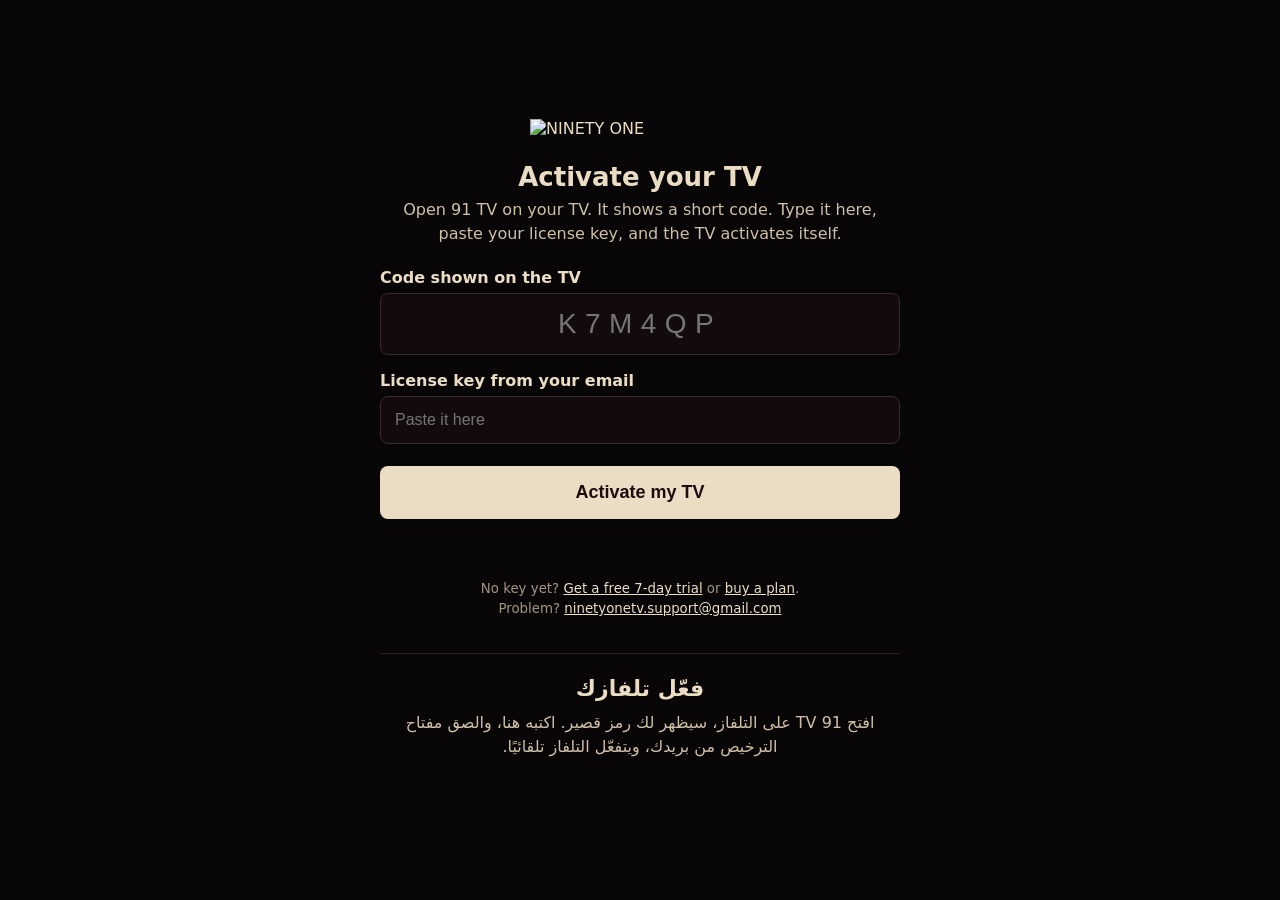
==== docs/activate/index.html @ b52cec60 "Phone activation: Worker code, /activate page, TV short-code screen (off until server URL is set) Co" ====
<!doctype html><html lang="en"><head><meta charset="utf-8"><meta name="viewport" content="width=device-width,initial-scale=1"><title>Activate your TV · 91 TV</title><meta name="robots" content="noindex">
<style>
body{margin:0;background:#080506;color:#EBDDC4;font-family:system-ui,-apple-system,"Segoe UI",sans-serif;min-height:100vh;display:flex;align-items:center;justify-content:center;padding:24px;box-sizing:border-box}
main{max-width:520px;width:100%}img{width:220px;max-width:70%;display:block;margin:0 auto 24px}
h1{font-size:26px;text-align:center;margin:0 0 6px}p.s{text-align:center;color:#cfc0a8;margin:0 0 22px;line-height:1.5}
label{display:block;margin:16px 0 6px;font-weight:600}
input{width:100%;box-sizing:border-box;font-size:20px;padding:14px;border-radius:8px;border:1px solid #3a2a2c;background:#120a0c;color:#EBDDC4}
input#code{letter-spacing:.3em;text-transform:uppercase;text-align:center;font-size:28px}
button{display:block;width:100%;margin-top:22px;background:#EBDDC4;color:#1a0d0f;font-weight:600;padding:16px;border-radius:8px;border:0;font-size:18px;cursor:pointer}
button:disabled{opacity:.5}
#msg{margin-top:18px;text-align:center;min-height:24px;line-height:1.5}.ok{color:#8fd19e}.bad{color:#f0788a}
small{display:block;text-align:center;color:#a39482;margin-top:18px;line-height:1.5}small a{color:#EBDDC4}
.ar{margin-top:34px;border-top:1px solid #2a2022;padding-top:22px}.ar h2{font-size:22px;text-align:center;margin:0 0 10px}
</style></head><body><main>
<img src="/wordmark.png" alt="NINETY ONE">
<h1>Activate your TV</h1>
<p class="s">Open 91 TV on your TV. It shows a short code. Type it here, paste your license key, and the TV activates itself.</p>
<label for="code">Code shown on the TV</label>
<input id="code" maxlength="7" autocomplete="off" autocapitalize="characters" spellcheck="false" placeholder="K7M4QP">
<label for="key">License key from your email</label>
<input id="key" autocomplete="off" autocapitalize="characters" spellcheck="false" placeholder="Paste it here" style="font-size:16px">
<button id="go">Activate my TV</button>
<div id="msg" role="status"></div>
<small>No key yet? <a href="/trial/">Get a free 7-day trial</a> or <a href="/">buy a plan</a>.<br>Problem? <a href="mailto:ninetyonetv.support@gmail.com">ninetyonetv.support@gmail.com</a></small>
<div class="ar" dir="rtl"><h2>فعّل تلفازك</h2>
<p class="s">افتح 91 TV على التلفاز، سيظهر لك رمز قصير. اكتبه هنا، والصق مفتاح الترخيص من بريدك، ويتفعّل التلفاز تلقائيًا.</p></div>
</main>
<script>
const API="WORKER_URL";
const $=id=>document.getElementById(id), msg=$("msg"), go=$("go");
const say=(t,c)=>{msg.className=c||"";msg.textContent=t};
const E={code_unknown:"That code isn't on a TV right now. Check the code on the TV screen (it expires after 15 minutes) and try again. / الرمز غير ظاهر على أي تلفاز الآن، تأكد منه وحاول مجددًا.",
key_format:"That license key doesn't look right. Copy the whole key from your email. / مفتاح الترخيص غير صحيح، انسخه كاملًا من البريد.",
key_unknown:"We couldn't find that license key. Copy it again from your email. / لم نجد هذا المفتاح، انسخه مجددًا من البريد.",
key_invalid:"This license key has expired or was turned off. Email us and we'll help. / هذا المفتاح منتهٍ أو معطّل، راسلنا لنساعدك."};
go.onclick=async()=>{
  const code=$("code").value.trim(),key=$("key").value.trim();
  if(!code||!key){say("Enter the code from the TV and your license key. / أدخل رمز التلفاز ومفتاح الترخيص.","bad");return}
  go.disabled=true;say("Checking…");
  try{
    const r=await fetch(API+"/claim",{method:"POST",headers:{"Content-Type":"application/json"},body:JSON.stringify({code,key})});
    const d=await r.json().catch(()=>({}));
    if(d.ok){say("Done. Your TV is activating now. You can close this page. / تم، يتفعّل التلفاز الآن ويمكنك إغلاق الصفحة.","ok")}
    else say(E[d.error]||"Something went wrong. Please try again. / حدث خطأ، حاول مرة أخرى.","bad");
  }catch(e){say("No connection. Please try again. / لا يوجد اتصال، حاول مرة أخرى.","bad")}
  go.disabled=false;
};
</script></body></html>
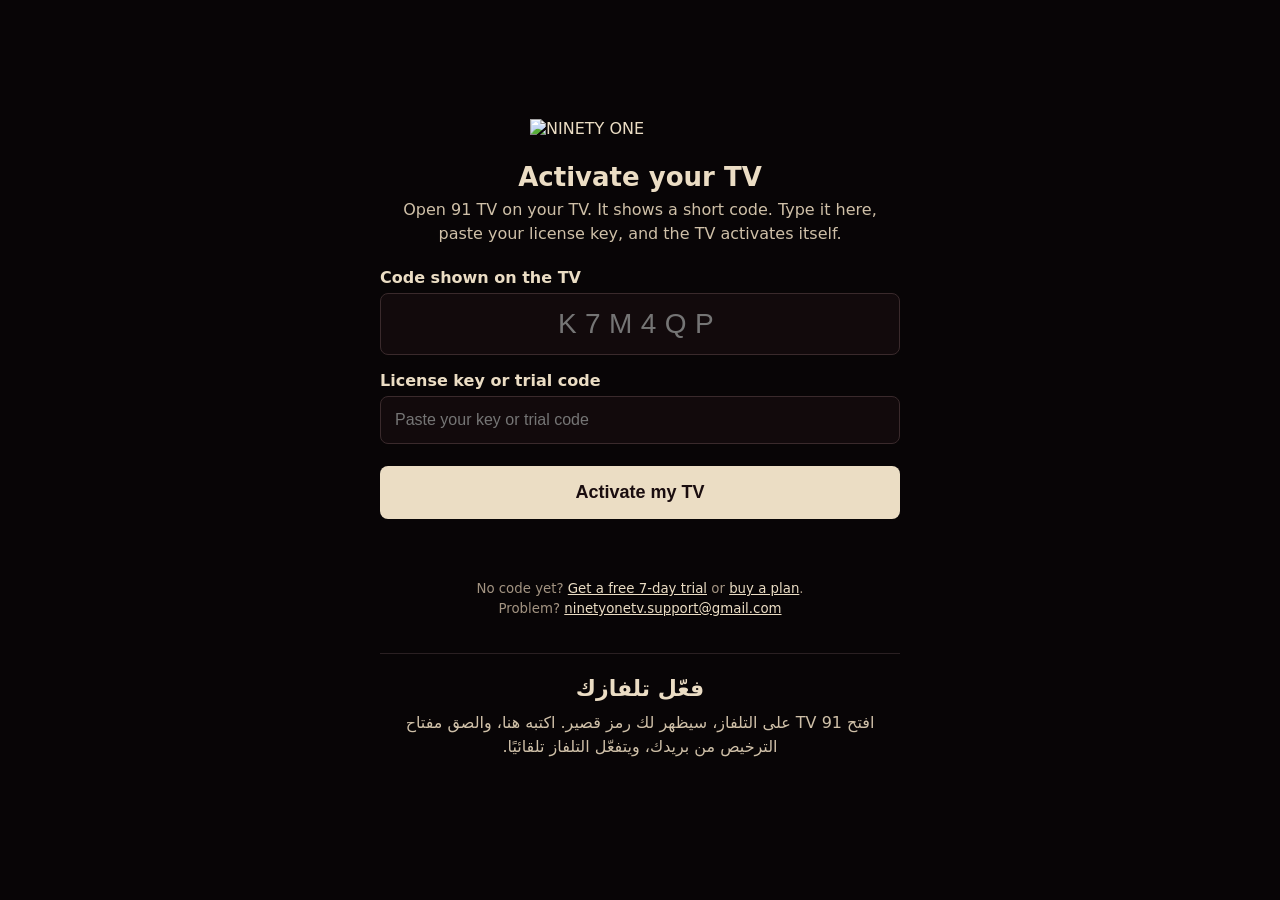
==== commit 98ef48ed: "Own free trial: one per email, shown on the page, no email; TV 0.9.16; worker source updated Co-Auth" ====
--- a/docs/activate/index.html
+++ b/docs/activate/index.html
@@ -17,16 +17,16 @@
 <p class="s">Open 91 TV on your TV. It shows a short code. Type it here, paste your license key, and the TV activates itself.</p>
 <label for="code">Code shown on the TV</label>
 <input id="code" maxlength="7" autocomplete="off" autocapitalize="characters" spellcheck="false" placeholder="K7M4QP">
-<label for="key">License key from your email</label>
-<input id="key" autocomplete="off" autocapitalize="characters" spellcheck="false" placeholder="Paste it here" style="font-size:16px">
+<label for="key">License key or trial code</label>
+<input id="key" autocomplete="off" autocapitalize="characters" spellcheck="false" placeholder="Paste your key or trial code" style="font-size:16px">
 <button id="go">Activate my TV</button>
 <div id="msg" role="status"></div>
-<small>No key yet? <a href="/trial/">Get a free 7-day trial</a> or <a href="/">buy a plan</a>.<br>Problem? <a href="mailto:ninetyonetv.support@gmail.com">ninetyonetv.support@gmail.com</a></small>
+<small>No code yet? <a href="/trial/">Get a free 7-day trial</a> or <a href="/">buy a plan</a>.<br>Problem? <a href="mailto:ninetyonetv.support@gmail.com">ninetyonetv.support@gmail.com</a></small>
 <div class="ar" dir="rtl"><h2>فعّل تلفازك</h2>
 <p class="s">افتح 91 TV على التلفاز، سيظهر لك رمز قصير. اكتبه هنا، والصق مفتاح الترخيص من بريدك، ويتفعّل التلفاز تلقائيًا.</p></div>
 </main>
 <script>
-const API="WORKER_URL";
+const API="https://ninetyone-pair.mohammed-a-alnoaimi.workers.dev";
 const $=id=>document.getElementById(id), msg=$("msg"), go=$("go");
 const say=(t,c)=>{msg.className=c||"";msg.textContent=t};
 const E={code_unknown:"That code isn't on a TV right now. Check the code on the TV screen (it expires after 15 minutes) and try again. / الرمز غير ظاهر على أي تلفاز الآن، تأكد منه وحاول مجددًا.",
